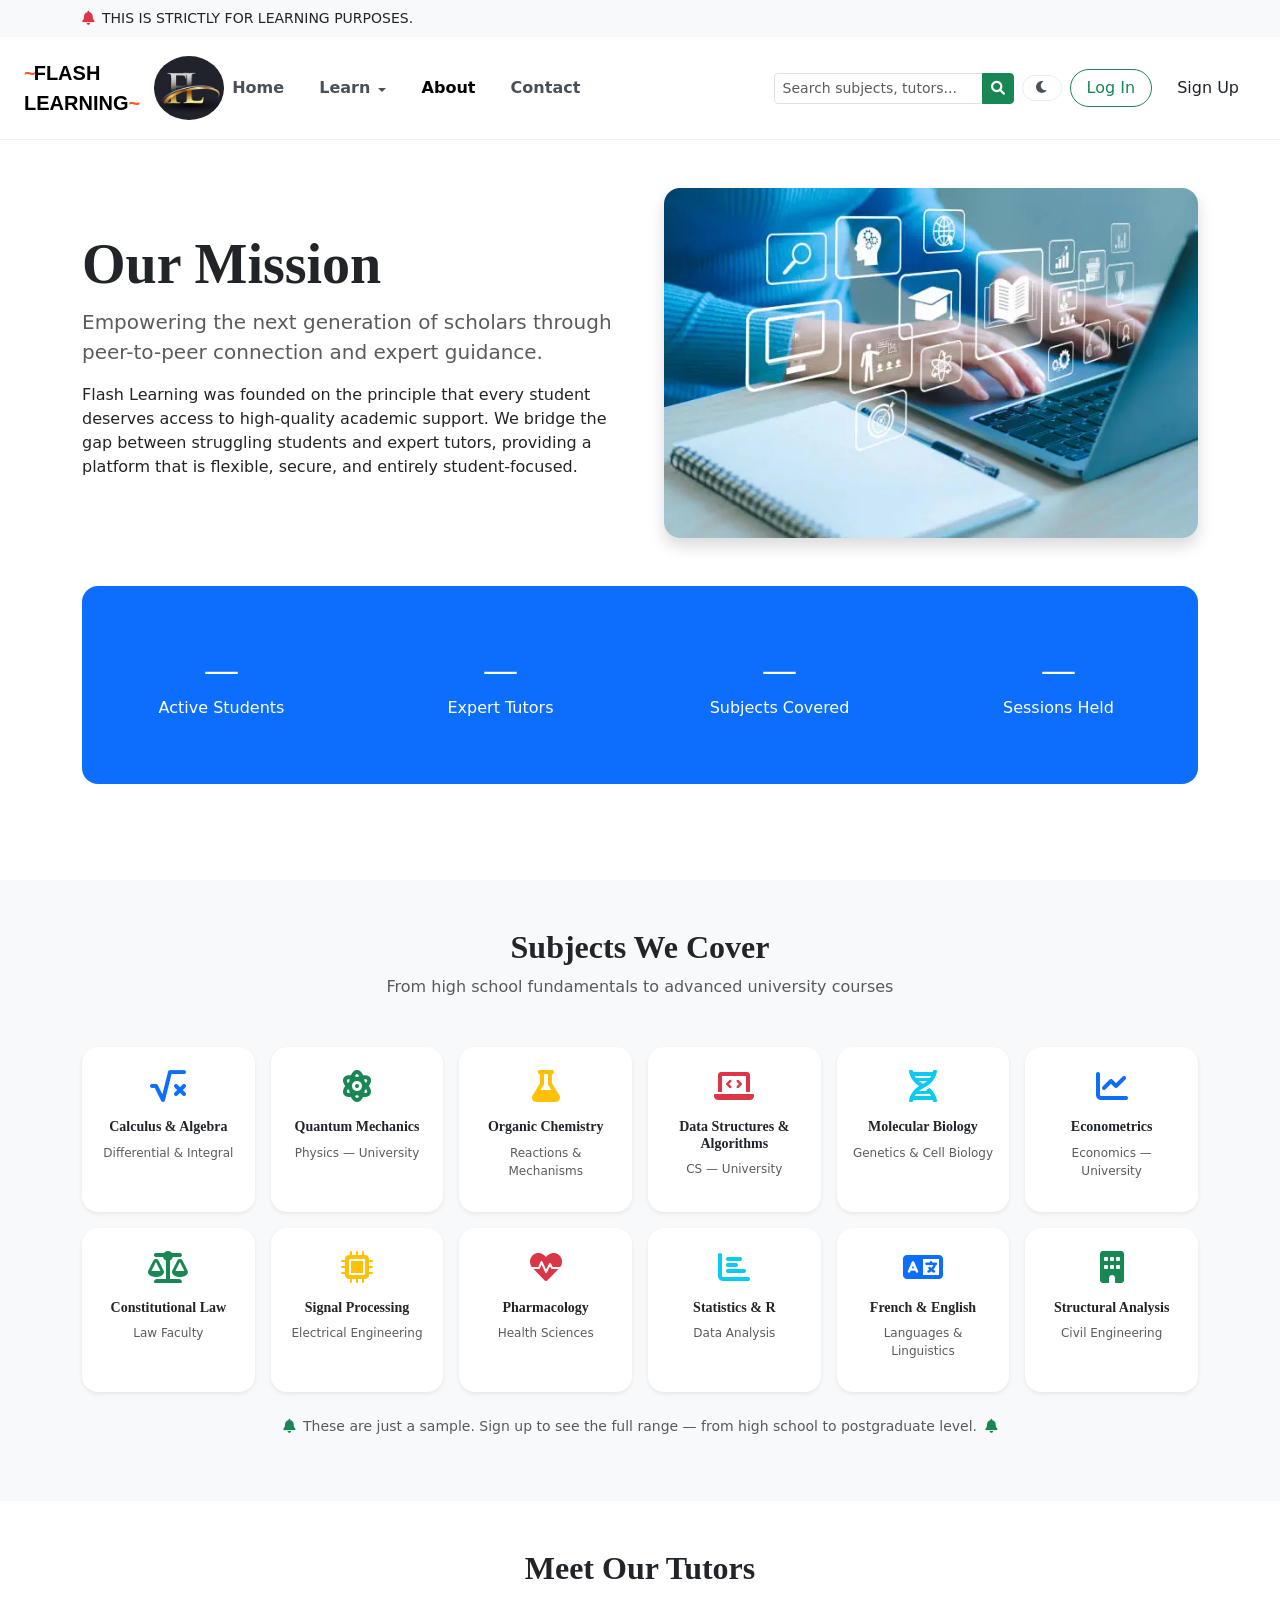
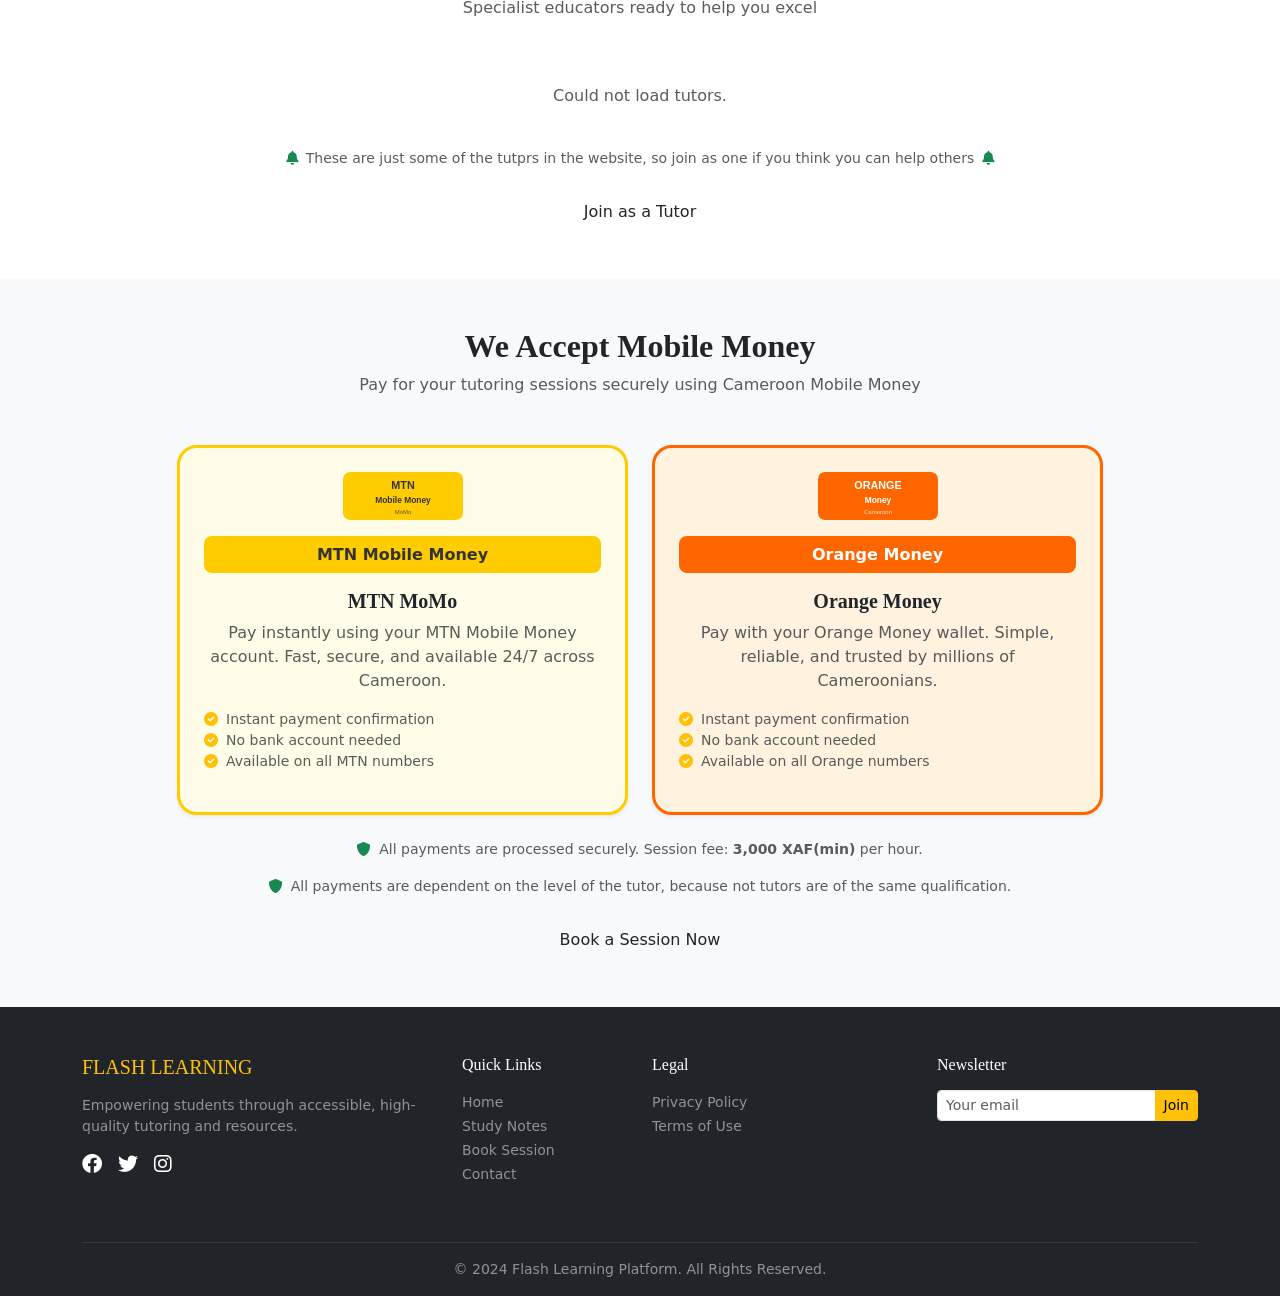
==== about.html @ b60d426e "BSC_Proj" ====
<!DOCTYPE html>
<html lang="en">
<head>
    <meta charset="UTF-8">
    <script src="theme.js"></script>
    <meta name="viewport" content="width=device-width, initial-scale=1.0">
    <link rel="stylesheet" href="proj.css">
    <link rel="stylesheet" href="theme.css">
    <link href="libs/bootstrap/css/bootstrap.min.css" rel="stylesheet">
    <link rel="stylesheet" href="libs/fontawesome/css/all.min.css">
    <title>FL - About Us</title>
    <style>
        .tutor-card{border-radius:1.25rem;overflow:hidden;transition:transform 0.2s,box-shadow 0.2s;}
        .tutor-card:hover{transform:translateY(-6px);box-shadow:0 12px 30px rgba(0,0,0,0.12)!important;}
        .tutor-avatar{width:90px;height:90px;border-radius:50%;object-fit:cover;border:3px solid #4CAF50;}
        .tutor-avatar-icon{width:90px;height:90px;border-radius:50%;display:flex;align-items:center;justify-content:center;font-size:2.2rem;margin:0 auto;}
        .subject-badge{background:#e8f5e9;color:#2d6a4f;border-radius:2rem;padding:0.35rem 0.9rem;font-size:0.8rem;font-weight:600;display:inline-block;margin:0.2rem;}
        .pay-card{border-radius:1.25rem;border:3px solid transparent;transition:all 0.2s;}
        .pay-card.mtn-card{border-color:#ffcc00;background:#fffde7;}
        .pay-card.orange-card{border-color:#ff6600;background:#fff3e0;}
        .pay-logo{width:120px;height:auto;object-fit:contain;}
        .mtn-badge{background:#ffcc00;color:#333;font-weight:700;border-radius:0.5rem;padding:0.4rem 1rem;}
        .orange-badge{background:#ff6600;color:#fff;font-weight:700;border-radius:0.5rem;padding:0.4rem 1rem;}
    </style>
</head>
<body>
    <div class="top-announcement bg-light py-2 d-none d-md-block">
        <div class="container"><p class="mb-0 small"><i class="fas fa-bell text-danger me-2"></i>THIS IS STRICTLY FOR LEARNING PURPOSES.</p></div>
    </div>
    <nav class="navbar navbar-expand-lg bg-white sticky-top py-3">
        <div class="container-fluid px-4">
            <a class="navbar-brand moodle-logo" href="home.html"><span class="moodle-tilde">~</span>FLASH<br>LEARNING<span class="moodle-tilde">~</span></a>
            <img style="width:70px;height:auto;border-radius:50%;" src="image/fl5.jpg" alt="FL Logo">
            <button class="navbar-toggler ms-2" type="button" data-bs-toggle="collapse" data-bs-target="#navbarNav"><span class="navbar-toggler-icon"></span></button>
            <div class="collapse navbar-collapse" id="navbarNav">
                <ul class="navbar-nav me-auto mb-2 mb-lg-0">
                    <li class="nav-item"><a class="nav-link" href="home.html">Home</a></li>
                    <li class="nav-item dropdown"><a class="nav-link dropdown-toggle" href="#" data-bs-toggle="dropdown">Learn</a>
                        <ul class="dropdown-menu">
                            <li><a class="dropdown-item" href="questions.html"><i class="fas fa-book-open me-2 text-primary"></i>Study Notes</a></li>
                            <li><a class="dropdown-item" href="solutions.html"><i class="fas fa-question-circle me-2 text-success"></i>Q&amp;A Bank</a></li>
                        </ul>
                    </li>
                    <li class="nav-item"><a class="nav-link active" href="about.html">About</a></li>
                    <li class="nav-item"><a class="nav-link" href="contact.html">Contact</a></li>
                </ul>
                <!-- Global Search -->
                <form class="d-flex me-2" onsubmit="globalSearch(event)">
                    <div class="input-group" style="width:240px;">
                        <input type="text" class="form-control form-control-sm" id="globalSearchInput" placeholder="Search subjects, tutors...">
                        <button class="btn btn-success btn-sm" type="submit"><i class="fas fa-search"></i></button>
                    </div>
                </form>
                <div class="d-flex align-items-center gap-2" id="navAuthArea">
                    <button class="theme-toggle" onclick="toggleTheme()" title="Toggle dark/light mode"><i class="fas fa-moon icon-moon"></i><i class="fas fa-sun icon-sun"></i></button>
                    <a href="login.html" class="btn btn-outline-success rounded-pill px-3">Log In</a>
                    <a href="signup.html" class="btn moodle-btn-primary rounded-pill px-3">Sign Up</a>
                </div>
            </div>
        </div>
    </nav>

    <!-- Mission Section -->
    <section class="py-5">
        <div class="container">
            <div class="row align-items-center mb-5 g-5">
                <div class="col-lg-6">
                    <h1 class="display-4 fw-bold">Our Mission</h1>
                    <p class="lead text-muted">Empowering the next generation of scholars through peer-to-peer connection and expert guidance.</p>
                    <p>Flash Learning was founded on the principle that every student deserves access to high-quality academic support. We bridge the gap between struggling students and expert tutors, providing a platform that is flexible, secure, and entirely student-focused.</p>
                </div>
                <div class="col-lg-6 text-center">
                    <img src="image/stud.webp" class="img-fluid rounded-4 shadow" alt="Students" style="max-height:350px;object-fit:cover;width:100%;">
                </div>
            </div>

            <!-- Stats -->
            <div class="row text-center py-5 bg-primary text-white rounded-4 mb-5 g-0">
                <div class="col-md-3 col-6 py-3">
                    <h2 class="fw-bold" id="statStudents"><span class="spinner-border spinner-border-sm"></span></h2><p class="mb-0">Active Students</p>
                </div>
                <div class="col-md-3 col-6 py-3">
                    <h2 class="fw-bold" id="statTutors"><span class="spinner-border spinner-border-sm"></span></h2><p class="mb-0">Expert Tutors</p>
                </div>
                <div class="col-md-3 col-6 py-3">
                    <h2 class="fw-bold" id="statSubjects"><span class="spinner-border spinner-border-sm"></span></h2><p class="mb-0">Subjects Covered</p>
                </div>
                <div class="col-md-3 col-6 py-3">
                    <h2 class="fw-bold" id="statSessions"><span class="spinner-border spinner-border-sm"></span></h2><p class="mb-0">Sessions Held</p>
                </div>
            </div>
        </div>
    </section>

    <!-- Subjects Section -->
    <section class="py-5 bg-light">
        <div class="container">
            <h2 class="text-center fw-bold mb-2">Subjects We Cover</h2>
            <p class="text-center text-muted mb-5">From high school fundamentals to advanced university courses</p>
            <div class="row g-3 justify-content-center">
                <div class="col-6 col-md-4 col-lg-2"><div class="card border-0 shadow-sm text-center p-3 rounded-4 h-100"><div class="text-primary fs-2 mb-2"><i class="fas fa-square-root-alt"></i></div><h6 class="fw-bold small">Calculus &amp; Algebra</h6><p class="text-muted" style="font-size:0.75rem;">Differential &amp; Integral</p></div></div>
                <div class="col-6 col-md-4 col-lg-2"><div class="card border-0 shadow-sm text-center p-3 rounded-4 h-100"><div class="text-success fs-2 mb-2"><i class="fas fa-atom"></i></div><h6 class="fw-bold small">Quantum Mechanics</h6><p class="text-muted" style="font-size:0.75rem;">Physics — University</p></div></div>
                <div class="col-6 col-md-4 col-lg-2"><div class="card border-0 shadow-sm text-center p-3 rounded-4 h-100"><div class="text-warning fs-2 mb-2"><i class="fas fa-flask"></i></div><h6 class="fw-bold small">Organic Chemistry</h6><p class="text-muted" style="font-size:0.75rem;">Reactions &amp; Mechanisms</p></div></div>
                <div class="col-6 col-md-4 col-lg-2"><div class="card border-0 shadow-sm text-center p-3 rounded-4 h-100"><div class="text-danger fs-2 mb-2"><i class="fas fa-laptop-code"></i></div><h6 class="fw-bold small">Data Structures &amp; Algorithms</h6><p class="text-muted" style="font-size:0.75rem;">CS — University</p></div></div>
                <div class="col-6 col-md-4 col-lg-2"><div class="card border-0 shadow-sm text-center p-3 rounded-4 h-100"><div class="text-info fs-2 mb-2"><i class="fas fa-dna"></i></div><h6 class="fw-bold small">Molecular Biology</h6><p class="text-muted" style="font-size:0.75rem;">Genetics &amp; Cell Biology</p></div></div>
                <div class="col-6 col-md-4 col-lg-2"><div class="card border-0 shadow-sm text-center p-3 rounded-4 h-100"><div class="text-primary fs-2 mb-2"><i class="fas fa-chart-line"></i></div><h6 class="fw-bold small">Econometrics</h6><p class="text-muted" style="font-size:0.75rem;">Economics — University</p></div></div>
                <div class="col-6 col-md-4 col-lg-2"><div class="card border-0 shadow-sm text-center p-3 rounded-4 h-100"><div class="text-success fs-2 mb-2"><i class="fas fa-balance-scale"></i></div><h6 class="fw-bold small">Constitutional Law</h6><p class="text-muted" style="font-size:0.75rem;">Law Faculty</p></div></div>
                <div class="col-6 col-md-4 col-lg-2"><div class="card border-0 shadow-sm text-center p-3 rounded-4 h-100"><div class="text-warning fs-2 mb-2"><i class="fas fa-microchip"></i></div><h6 class="fw-bold small">Signal Processing</h6><p class="text-muted" style="font-size:0.75rem;">Electrical Engineering</p></div></div>
                <div class="col-6 col-md-4 col-lg-2"><div class="card border-0 shadow-sm text-center p-3 rounded-4 h-100"><div class="text-danger fs-2 mb-2"><i class="fas fa-heartbeat"></i></div><h6 class="fw-bold small">Pharmacology</h6><p class="text-muted" style="font-size:0.75rem;">Health Sciences</p></div></div>
                <div class="col-6 col-md-4 col-lg-2"><div class="card border-0 shadow-sm text-center p-3 rounded-4 h-100"><div class="text-info fs-2 mb-2"><i class="fas fa-chart-bar"></i></div><h6 class="fw-bold small">Statistics &amp; R</h6><p class="text-muted" style="font-size:0.75rem;">Data Analysis</p></div></div>
                <div class="col-6 col-md-4 col-lg-2"><div class="card border-0 shadow-sm text-center p-3 rounded-4 h-100"><div class="text-primary fs-2 mb-2"><i class="fas fa-language"></i></div><h6 class="fw-bold small">French &amp; English</h6><p class="text-muted" style="font-size:0.75rem;">Languages &amp; Linguistics</p></div></div>
                <div class="col-6 col-md-4 col-lg-2"><div class="card border-0 shadow-sm text-center p-3 rounded-4 h-100"><div class="text-success fs-2 mb-2"><i class="fas fa-building"></i></div><h6 class="fw-bold small">Structural Analysis</h6><p class="text-muted" style="font-size:0.75rem;">Civil Engineering</p></div></div>
            </div>
            <p class="text-center text-muted small mt-4"><i class="fas fa-bell text-success me-2"></i>These are just a sample. Sign up to see the full range — from high school to postgraduate level.<i class="fas fa-bell text-success ms-2"></i></p>
        </div>
    </section>

    <!-- Tutors Live Section -->
    <section class="py-5">
        <div class="container">
            <h2 class="text-center fw-bold mb-2">Meet Our Tutors</h2>
            <p class="text-center text-muted mb-5">Specialist educators ready to help you excel</p>
            <div class="row g-4 justify-content-center" id="tutorGrid">
                <div class="col-12 text-center py-4 text-muted"><div class="spinner-border text-success me-2"></div>Loading tutors...</div>
            </div>
                        <p class="text-center text-muted small mt-4"><i class="fas fa-bell text-success me-2"></i>These are just some of the tutprs in the website, so join as one if you think you can help others<i class="fas fa-bell text-success ms-2"></i></p>

            <div class="text-center mt-4">
                <a href="signup.html" class="btn moodle-btn-primary rounded-pill px-4">Join as a Tutor</a>
            </div>
        </div>
    </section>

    <!-- Payment Methods Section -->
    <section class="py-5 bg-light">
        <div class="container">
            <h2 class="text-center fw-bold mb-2">We Accept Mobile Money</h2>
            <p class="text-center text-muted mb-5">Pay for your tutoring sessions securely using Cameroon Mobile Money</p>
            <div class="row g-4 justify-content-center">

                <!-- MTN MoMo -->
                <div class="col-md-5">
                    <div class="pay-card mtn-card card shadow-sm p-4 text-center h-100">
                        <div class="mb-3">
                            <img src="image/mtn-momo.svg" alt="MTN Mobile Money" class="pay-logo"
                                 onerror="this.style.display='none';this.nextElementSibling.style.display='flex'">
                            <div style="display:none;width:120px;height:60px;background:#ffcc00;border-radius:0.75rem;align-items:center;justify-content:center;margin:0 auto;font-weight:700;font-size:1.1rem;color:#333;">MTN MoMo</div>
                        </div>
                        <span class="mtn-badge mb-3 d-inline-block">MTN Mobile Money</span>
                        <h5 class="fw-bold">MTN MoMo</h5>
                        <p class="text-muted">Pay instantly using your MTN Mobile Money account. Fast, secure, and available 24/7 across Cameroon.</p>
                        <ul class="list-unstyled text-start small text-muted">
                            <li><i class="fas fa-check-circle text-warning me-2"></i>Instant payment confirmation</li>
                            <li><i class="fas fa-check-circle text-warning me-2"></i>No bank account needed</li>
                            <li><i class="fas fa-check-circle text-warning me-2"></i>Available on all MTN numbers</li>
                        </ul>
                    </div>
                </div>

                <!-- Orange Money -->
                <div class="col-md-5">
                    <div class="pay-card orange-card card shadow-sm p-4 text-center h-100">
                        <div class="mb-3">
                            <img src="image/orange-money.svg" alt="Orange Money" class="pay-logo"
                                 onerror="this.style.display='none';this.nextElementSibling.style.display='flex'">
                            <div style="display:none;width:120px;height:60px;background:#ff6600;border-radius:0.75rem;align-items:center;justify-content:center;margin:0 auto;font-weight:700;font-size:1.1rem;color:#fff;">Orange Money</div>
                        </div>
                        <span class="orange-badge mb-3 d-inline-block">Orange Money</span>
                        <h5 class="fw-bold">Orange Money</h5>
                        <p class="text-muted">Pay with your Orange Money wallet. Simple, reliable, and trusted by millions of Cameroonians.</p>
                        <ul class="list-unstyled text-start small text-muted">
                            <li><i class="fas fa-check-circle text-warning me-2"></i>Instant payment confirmation</li>
                            <li><i class="fas fa-check-circle text-warning me-2"></i>No bank account needed</li>
                            <li><i class="fas fa-check-circle text-warning me-2"></i>Available on all Orange numbers</li>
                        </ul>
                    </div>
                </div>

            </div>
            <div class="text-center mt-4">
                <p class="text-muted small"><i class="fas fa-shield-alt text-success me-2"></i>All payments are processed securely. Session fee: <strong>3,000 XAF(min)</strong> per hour.</p>
                <p class="text-muted small"><i class="fas fa-shield-alt text-success me-2"></i>All payments are dependent on the level of the tutor, because not tutors are of the same qualification.</p>

                <a href="signup.html" class="btn moodle-btn-primary px-5 rounded-pill mt-2">Book a Session Now</a>
            </div>
        </div>
    </section>

    <!-- Footer -->
    <footer class="bg-dark text-white pt-5 pb-3">
        <div class="container">
            <div class="row">
                <div class="col-md-4 mb-4">
                    <h5 class="text-warning mb-3">FLASH LEARNING</h5>
                    <p class="text-white-50 small">Empowering students through accessible, high-quality tutoring and resources.</p>
                    <div class="mt-3"><a href="#" class="text-white me-3"><i class="fab fa-facebook fa-lg"></i></a><a href="#" class="text-white me-3"><i class="fab fa-twitter fa-lg"></i></a><a href="#" class="text-white"><i class="fab fa-instagram fa-lg"></i></a></div>
                </div>
                <div class="col-md-2 mb-4">
                    <h6 class="text-white mb-3">Quick Links</h6>
                    <ul class="list-unstyled"><li><a href="home.html" class="text-white-50 text-decoration-none small">Home</a></li><li><a href="questions.html" class="text-white-50 text-decoration-none small">Study Notes</a></li><li><a href="services.html" class="text-white-50 text-decoration-none small">Book Session</a></li><li><a href="contact.html" class="text-white-50 text-decoration-none small">Contact</a></li></ul>
                </div>
                <div class="col-md-3 mb-4">
                    <h6 class="text-white mb-3">Legal</h6>
                    <ul class="list-unstyled"><li><a href="privacy.html" class="text-white-50 text-decoration-none small">Privacy Policy</a></li><li><a href="terms.html" class="text-white-50 text-decoration-none small">Terms of Use</a></li></ul>
                </div>
                <div class="col-md-3 mb-4">
                    <h6 class="text-white mb-3">Newsletter</h6>
                    <div class="input-group"><input type="email" class="form-control form-control-sm" placeholder="Your email"><button class="btn btn-warning btn-sm" type="button">Join</button></div>
                </div>
            </div>
            <hr class="border-secondary">
            <div class="text-center small text-white-50">&copy; 2024 Flash Learning Platform. All Rights Reserved.</div>
        </div>
    </footer>

    <script src="libs/bootstrap/js/bootstrap.bundle.min.js"></script>
    <script src="auth.js"></script>
    <script>
        // Keep theme toggle always visible; swap auth buttons if logged in
        const user = getCurrentUser();
        if (user) {
            document.getElementById('navAuthArea').innerHTML = `
                <button class="theme-toggle" onclick="toggleTheme()"><i class="fas fa-moon icon-moon"></i><i class="fas fa-sun icon-sun"></i></button>
                <a href="${user.role==='admin'?'dashboard-admin.html':user.role==='tutor'?'dashboard-tutor.html':'dashboard-student.html'}" class="btn moodle-btn-primary rounded-pill px-3">Dashboard</a>
                <button onclick="logout()" class="btn btn-outline-danger rounded-pill px-3">Logout</button>`;
        }
        function globalSearch(e) {
            e.preventDefault();
            const q = document.getElementById('globalSearchInput').value.trim();
            if (!q) return;
            const u = getCurrentUser();
            if (u && u.role === 'student') { sessionStorage.setItem('fl_search_query', q); window.location.href = 'dashboard-student.html'; }
            else if (u) { window.location.href = 'dashboard-' + u.role + '.html'; }
            else { sessionStorage.setItem('fl_search_query', q); window.location.href = 'signup.html'; }
        }

        // ── Live Stats ────────────────────────────────────────
        fetch('api/stats.php')
            .then(r => r.json())
            .then(d => {
                if (!d.success) return;
                document.getElementById('statStudents').textContent = d.students > 0 ? d.students.toLocaleString() : '—';
                document.getElementById('statTutors').textContent   = d.tutors   > 0 ? d.tutors   : '—';
                document.getElementById('statSubjects').textContent = d.subjects > 0 ? d.subjects + '+' : '—';
                document.getElementById('statSessions').textContent = d.sessions > 0 ? d.sessions : '0';
            })
            .catch(() => {
                ['statStudents','statTutors','statSubjects','statSessions'].forEach(id => {
                    document.getElementById(id).textContent = '—';
                });
            });

        // ── Live Tutor Grid ───────────────────────────────────
        const COLORS = ['primary','success','danger','warning','info'];
        fetch('api/tutors.php')
            .then(r => r.json())
            .then(d => {
                const grid = document.getElementById('tutorGrid');
                if (!d.success || !d.tutors.length) {
                    grid.innerHTML = '<div class="col-12 text-center text-muted py-3">No tutors available yet.</div>';
                    return;
                }
                grid.innerHTML = d.tutors.slice(0, 8).map((t, i) => {
                    const color   = COLORS[i % COLORS.length];
                    const avatar  = t.photo_filename
                        ? `<img src="image/${t.photo_filename}" class="tutor-avatar mb-3" alt="${t.name}">`
                        : `<div class="tutor-avatar-icon bg-${color} bg-opacity-10 text-${color} mb-3"><i class="fas fa-user-tie"></i></div>`;
                    const firstSub = t.subjects ? t.subjects.split(',')[0].trim() : 'General';
                    const qual     = t.qualification || '';
                    return `
                        <div class="col-6 col-md-3">
                            <div class="tutor-card card border-0 shadow-sm text-center p-4 h-100">
                                ${avatar}
                                <h6 class="fw-bold mb-0">${t.name}</h6>
                                <p class="text-muted small mb-2">${qual}</p>
                                <span class="subject-badge">${firstSub}</span>
                                <div class="mt-2 fw-bold small text-success">${(t.hourly_rate||5000).toLocaleString()} XAF/hr</div>
                            </div>
                        </div>`;
                }).join('');
            })
            .catch(() => {
                document.getElementById('tutorGrid').innerHTML = '<div class="col-12 text-center text-muted py-3">Could not load tutors.</div>';
            });
    </script>
</body>
</html>
---- proj.css ----
/* Custom Fonts */
body {
    font-family: 'Open Sans', sans-serif;
    color: #333;
    background-color: #f8f9fa;
}

h1, h2, h3, h4, h5, h6 {
    font-family: 'Playfair Display', serif;
    color: #1a2a4b;
}

/* Navbar */
.navbar {
    border-bottom: 1px solid #f0f0f0;
}
.dropdown:hover .dropdown-menu {
    display: block;
}

.moodle-logo {
    font-family: 'Open Sans', sans-serif;
    font-weight: 700;
    font-size: 1.8rem;
    color: #4CAF50;
    text-decoration: none;
    margin-right: 2rem;
}

.moodle-tilde {
    color: #FF5722;
    margin-right: -0.1em;
}

.navbar-nav .nav-link {
    color: #495057;
    font-weight: 600;
    margin-right: 1.2rem;
    padding-left: 0;
    padding-right: 0;
}

.navbar-nav .nav-link:hover {
    color: #4CAF50;
    border-left: white 3px solid;
    border-right: white 3px solid;
    border-bottom-left-radius: 60px;
    border-top-left-radius: 60px;
    border-top-right-radius: 60px;
    border-bottom-right-radius: 60px;
}

.navbar-nav .dropdown-toggle::after {
    margin-left: 0.5rem;
    vertical-align: 0.05em;
}

.dropdown-menu {
    border-radius: 0.5rem;
    box-shadow: 0 4px 12px rgba(0, 0, 0, 0.1);
    border: none;
    padding: 0.5rem 0;
}

.dropdown-item {
    padding: 0.75rem 1.5rem;
    font-weight: 500;
    color: #495057;
}

.dropdown-item:hover {
    background-color: #f0f8f0;
    color: #4CAF50;
    border-left: white 3px solid;
border-right: white 3px solid;
border-bottom-left-radius: 60px;
border-top-left-radius: 60px;
border-top-right-radius: 60px;
border-bottom-right-radius: 60px;
}

/* Custom Buttons (matching Moodle style) */
.moodle-btn-primary {
    background-color: #4CAF50;
    border-color: #4CAF50;
    color: white;
    font-weight: 600;
    padding: 0.75rem 1.5rem;
    border-radius: 2rem;
    transition: background-color 0.2s ease, border-color 0.2s ease;
}

.moodle-btn-primary:hover {
    background-color: #43a047;
    border-color: #43a047;
    color: white;
}

.moodle-btn-secondary {
    background-color: transparent;
    border-color: #adb5bd;
    color: #495057;
    font-weight: 600;
    padding: 0.75rem 1.5rem;
    border-radius: 2rem;
    transition: all 0.2s ease;
}

.moodle-btn-secondary:hover {
    background-color: #f0f0f0;
    border-color: #adb5bd;
    color: #495057;
}

.moodle-btn-arrow {
    padding-right: 2rem;
}

/* Hero Section */
.hero-section {
    background-color: #fbfbfc68;
    min-height: 70vh;
    padding-top: 5rem;
    padding-bottom: 5rem;
    background-image: url('image/whitesmoke.webp');
    background-size: cover;
    background-position: center;
}

.hero-title {
    font-size: 4.5rem;
    line-height: 1.1;
    color: #1a2a4b;
}

.hero-description {
    font-size: 1.25rem;
    color: #6c757d;
}

/* Image Card */
.image-card {
    background-color: white;
    overflow: hidden;
    box-shadow: 0 10px 30px rgba(0, 0, 0, 0.08);
    border: 1px solid #e9ecef;
}

.image-card img {
    min-height: 400px;
    object-fit: cover;
}

/* Flash (hero) image - responsive rules moved from inline styles */
.flash img {
    width: 100%;
    max-width: 400px;
    height: auto;
    border-radius: 80px;
    display: block;
    margin: 0 auto;
}

/* Side images placed inside .image-card (two-image layout) */
.image-card .side-images {
    display: flex;
    gap: 1rem;
    flex-wrap: wrap;
}
.image-card .side-images .col-md-6 {
    padding: 0; /* rely on row gutters for spacing */
}
.image-card .side-images img {
    width: 100%;
    height: auto;
    min-height: auto; /* override the general min-height for these side images */
    object-fit: cover;
}

.image-caption {
    font-size: 0.9rem;
    color: #ced4da;
    border-top-left-radius: 0;
    border-top-right-radius: 0;
    width: 100%;
    left: 0;
    transform: translateY(1px);
}

.content-heading {
    font-size: 9rem;
    line-height: 1.2;
    
}

.para{
    font-size: 20px;
}
.floating-chat-btn {
    position: fixed;
    bottom: 2rem;
    right: 2rem;
    z-index: 1050;
}

.moodle-chat-btn {
    background-color: #ff5722;
    border-color: #ff5722;
    width: 60px;
    height: 60px;
    display: flex;
    justify-content: center;
    align-items: center;
    box-shadow: 0 4px 10px rgba(0, 0, 0, 0.2);
    transition: background-color 0.2s ease, box-shadow 0.2s ease;
}

.moodle-chat-btn:hover {
    background-color: #e64a19;
    border-color: #e64a19;
    box-shadow: 0 6px 15px rgba(0, 0, 0, 0.3);
}

/* Features Section */
.features-section {
    background-color: #f8f9fa; /* Light grey background */
    padding-top: 4rem;
    padding-bottom: 4rem;
    background-image: url('image/back5.webp');
    background-size: cover;
    background-position: center;
}

.feature-card {
    border: none;
    border-radius: 1rem;
    box-shadow: 0 4px 12px rgba(0, 0, 0, 0.08); /* Softer shadow */
    transition: transform 0.2s ease-in-out;
    background-color: #fff; /* White cards */
}

.feature-card:hover {
    transform: translateY(-5px); /* Slightly lift on hover */
}

.feature-icon-container {
    padding: 1.5rem 0;
}

.feature-icon {
    width: 60px;
    height: 60px;
    background-color: #f0ad4e; /* Moodle Orange */
    color: white;
    font-size: 1.5rem;
    display: flex;
    justify-content: center;
    align-items: center;
}

.feature-title {
    font-size: 1.3rem;
    font-weight: 600;
    color: #343a40; /* Dark grey title */
    margin-bottom: 0.75rem;
    text-align: left;
}

.feature-description {
    font-size: 1rem;
    color: #6c757d; /* Grey description */
    text-align: left;
}

.reviews{
    background-image: url('image/fl2.avif');
    background-size: cover;
    background-position: center;
    min-height: 500px;
    padding: 60px 0;}

.main-review img {
    width: 100px;
    height: auto;
    border-radius: 15px;
    border: #bbb 2px solid;
    font-family: 'Times New Roman', Times, serif;
    box-shadow: 0 2px 4px rgba(0,0,0,0.1) 2px 2px 4px;
}
.review {
    margin-top: 0;
    font-size: 1.6rem;
    color: #03f21b;
    line-height: 1.6;
    font-family: 'Times New Roman', Times, serif;
}
.bot-comment {
    /* margin-top: 40px; */
    font-size: 1rem;
    color: #555;
    background-color: #e6e6e6;
    width: 300px;
    padding: 10px;
    border-radius: 20px;
    box-shadow: 0 2px 4px rgba(0,0,0,0.1);
    position: absolute;
    bottom: 200px;
    right: 50px;
    z-index: 1;
    /* transition: transform 0.3s ease; */
    font-family: 'Times New Roman', Times, serif;
}
.bot-comment h2 {
    font-size: 1.2rem;
    margin-bottom: 5px;
    color: #007bff;
}
.bot-comment p {
    font-size: 0.9rem;
    color: #777;
}

.tag-list{
    width: 30rem;
    font-family: "Montserrat";
    position: relative;
    overflow: hidden;
    margin-bottom: 30px;
}
.inner{
    width: fit-content;
    display: flex;
    gap:1rem;
    animation: loop 5s linear infinite;
    -webkit-animation: loop 5s linear infinite;
}
.tag{

    align-items: center;
    gap: 3px;
    /* padding: 0.7rem 1rem; */
    color: #e2e8f0;
    font-size: 0.9rem;
    /* background-color: #334155; */
    border-radius: 0.4rem;
    box-shadow:
                0 0.1rem 0.2rem rgba(0, 0, 0, 0.1),
                0 0.1rem 0.5rem rgba(0, 0, 0, 0.06),
                0 0.2rem 1.5rem rgba(0, 0, 0, 0.06);
}
.inner img{
    width: 300px;
    height: 300px;
    border-radius: 10px;
    -webkit-border-radius: 10px;
    -moz-border-radius: 10px;
    -ms-border-radius: 10px;
    -o-border-radius: 10px;
}
.fade{
    position: absolute;
    background: linear-gradient(90deg,#1e293b, transparent 30%,
                transparent 70%,#1e293b );
    inset: 0;
    pointer-events: none;
}

@keyframes loop {
    0% {
        transform: translateX(0);
    }
    100% {
        transform: translateX(-6%);
        -webkit-transform: translateX(-6%);
        -moz-transform: translateX(-6%);
        -ms-transform: translateX(-6%);
        -o-transform: translateX(-6%);
}
}
/* Custom Variables */
:root {
    --primary-color: #0d6efd;
    --secondary-color: #6c757d;
    --dark-bg: #1e293b;
}

body {
    font-family: 'Inter', sans-serif;
    color: #334155;
}

/* Hero Section */
.hero-title {
    line-height: 1.1;
    letter-spacing: -1px;
}

.moodle-btn-primary {
    padding: 12px 30px;
    border-radius: 50px;
    font-weight: 600;
    transition: all 0.3s ease;
}

.moodle-btn-primary:hover {
    transform: translateY(-2px);
    box-shadow: 0 5px 15px rgba(13, 110, 253, 0.3);
}

/* Image Section */
.image-card {
    overflow: hidden;
    display: flex;
    gap: 10px;
    justify-content: center;
    background: #fff;
    padding: 15px;
}

.image-card img {
    transition: transform 0.5s ease;
    object-fit: cover;
    height: 400px;
}

.image-card:hover img {
    transform: scale(1.02);
}

.image-caption {
    width: 100%;
    backdrop-filter: blur(5px);
}

/* Feature Cards */
.feature-card {
    border: none;
    border-radius: 20px;
    padding: 30px;
    transition: all 0.3s ease;
    box-shadow: 0 10px 30px rgba(0,0,0,0.05);
}

.feature-card:hover {
    transform: translateY(-10px);
    box-shadow: 0 15px 40px rgba(0,0,0,0.1);
}

.feature-icon-container {
    margin-bottom: 20px;
}

.feature-icon {
    width: 60px;
    height: 60px;
    background: rgba(13, 110, 253, 0.1);
    color: var(--primary-color);
    display: flex;
    align-items: center;
    justify-content: center;
    font-size: 24px;
}

.feature-title {
    font-weight: 700;
    margin-bottom: 15px;
}

.feature-description {
    color: #64748b;
    font-size: 0.95rem;
    line-height: 1.6;
}

.para {
    border-left: 4px solid var(--primary-color);
    padding-left: 20px;
}
























































/* Responsive adjustments */
@media (max-width: 991.98px) {
    .navbar-collapse {
        background-color: white;
        padding: 1rem;
        border-radius: 0.5rem;
        margin-top: 1rem;
        box-shadow: 0 4px 12px rgba(0, 0, 0, 0.1);
    }
    .navbar-nav .nav-link {
        margin-right: 0;
        padding: 0.75rem 0;
    }
    .hero-title {
        font-size: 3rem;
    }
    .hero-description {
        font-size: 1.1rem;
    }
    .moodle-btn-primary {
        width: 100%;
        text-align: center;
    }
    .image-card img {
        min-height: 250px;
    }
    .content-heading {
        font-size: 2.2rem;
    }
}

@media (max-width: 767.98px) {
    .hero-title {
        font-size: 2.5rem;
        text-align: center;
    }
    .hero-description {
        text-align: center;
    }
    .moodle-btn-arrow {
        display: block;
        width: 100%;
        text-align: center;
    }
    .content-heading {
        font-size: 1.8rem;
        text-align: center;
    }
    .text-uppercase.fw-bold.text-muted.small {
        text-align: center;
    }
}
---- theme.css ----
/* ===== FLASH LEARNING — THEME SYSTEM ===== */

/* ===== LIGHT MODE (default) ===== */
:root {
    --bg: #f8f9fa;
    --bg-card: #ffffff;
    --bg-nav: #ffffff;
    --bg-footer: #212529;
    --bg-input: #ffffff;
    --bg-dropdown: #ffffff;
    --text: #333333;
    --text-muted: #6c757d;
    --text-nav: #495057;
    --border: #e9ecef;
}

/* ===== DARK MODE VARIABLES ===== */
[data-theme="dark"] {
    --bg: #000000;
    --bg-card: #111111;
    --bg-nav: #000000;
    --bg-footer: #000000;
    --bg-input: #1a1a1a;
    --bg-dropdown: #111111;
    --text: #ffffff;
    --text-muted: #aaaaaa;
    --text-nav: #ffffff;
    --border: #333333;

    /* Override Bootstrap CSS variables */
    --bs-body-bg: #000000;
    --bs-body-color: #ffffff;
    --bs-card-bg: #111111;
    --bs-card-border-color: #333333;
    --bs-border-color: #333333;
    --bs-secondary-bg: #111111;
    --bs-tertiary-bg: #1a1a1a;
    --bs-emphasis-color: #ffffff;
    --bs-secondary-color: #aaaaaa;
    --bs-link-color: #4CAF50;
    --bs-table-bg: #111111;
    --bs-table-color: #ffffff;
    --bs-table-border-color: #333333;
    --bs-table-striped-bg: #1a1a1a;
    --bs-table-hover-bg: #222222;
    --bs-dropdown-bg: #111111;
    --bs-dropdown-border-color: #333333;
    --bs-dropdown-link-color: #ffffff;
    --bs-dropdown-link-hover-bg: #222222;
    --bs-input-bg: #1a1a1a;
    --bs-input-border-color: #333333;
    --bs-input-color: #ffffff;
    --bs-form-control-bg: #1a1a1a;
    --bs-list-group-bg: #111111;
    --bs-list-group-border-color: #333333;
    --bs-list-group-color: #ffffff;
    --bs-nav-link-color: #ffffff;
    --bs-navbar-color: #ffffff;
    --bs-navbar-bg: #000000;
}

/* ===== SMOOTH TRANSITIONS ===== */
*, *::before, *::after {
    transition: background-color 0.25s ease, color 0.25s ease, border-color 0.25s ease !important;
}

/* ===== BODY & HTML ===== */
[data-theme="dark"] body,
[data-theme="dark"] html {
    background-color: #000000 !important;
    color: #ffffff !important;
}

/* ===== NAVBAR ===== */
[data-theme="dark"] .navbar,
[data-theme="dark"] nav.navbar,
[data-theme="dark"] .navbar.bg-white,
[data-theme="dark"] .navbar.bg-light {
    background-color: #000000 !important;
    border-bottom: 1px solid #333333 !important;
}
[data-theme="dark"] .navbar-nav .nav-link,
[data-theme="dark"] .navbar-brand,
[data-theme="dark"] .moodle-logo {
    color: #ffffff !important;
}
[data-theme="dark"] .navbar-nav .nav-link:hover {
    color: #4CAF50 !important;
}
[data-theme="dark"] .navbar-toggler {
    border-color: #555555 !important;
}
[data-theme="dark"] .navbar-toggler-icon {
    filter: invert(1);
}
[data-theme="dark"] .navbar-collapse {
    background-color: #000000 !important;
}

/* ===== ANNOUNCEMENT BAR ===== */
[data-theme="dark"] .top-announcement,
[data-theme="dark"] .top-announcement.bg-light {
    background-color: #000000 !important;
    border-bottom: 1px solid #333333 !important;
}
[data-theme="dark"] .top-announcement * {
    color: #aaaaaa !important;
}

/* ===== DROPDOWNS ===== */
[data-theme="dark"] .dropdown-menu {
    background-color: #111111 !important;
    border-color: #333333 !important;
}
[data-theme="dark"] .dropdown-item {
    color: #ffffff !important;
    background-color: transparent !important;
}
[data-theme="dark"] .dropdown-item:hover,
[data-theme="dark"] .dropdown-item:focus {
    background-color: #222222 !important;
    color: #4CAF50 !important;
}

/* ===== ALL SECTION/PAGE BACKGROUNDS ===== */
[data-theme="dark"] section,
[data-theme="dark"] header,
[data-theme="dark"] main,
[data-theme="dark"] .hero-section,
[data-theme="dark"] .features-section,
[data-theme="dark"] .content-section,
[data-theme="dark"] .bg-light,
[data-theme="dark"] .bg-white,
[data-theme="dark"] .bg-body,
[data-theme="dark"] .container-fluid,
[data-theme="dark"] .container {
    background-color: #000000 !important;
}

/* ===== CARDS ===== */
[data-theme="dark"] .card,
[data-theme="dark"] .feature-card,
[data-theme="dark"] .stat-card,
[data-theme="dark"] .auth-card,
[data-theme="dark"] .splash-card {
    background-color: #111111 !important;
    border-color: #333333 !important;
    color: #ffffff !important;
}
[data-theme="dark"] .card-body,
[data-theme="dark"] .card-title,
[data-theme="dark"] .card-text,
[data-theme="dark"] .card-header,
[data-theme="dark"] .card-footer {
    background-color: #111111 !important;
    color: #ffffff !important;
    border-color: #333333 !important;
}
/* bg-light cards inside dark mode */
[data-theme="dark"] .card.bg-light,
[data-theme="dark"] .card.bg-white {
    background-color: #1a1a1a !important;
}

/* ===== ALL TEXT ===== */
[data-theme="dark"] h1, [data-theme="dark"] h2,
[data-theme="dark"] h3, [data-theme="dark"] h4,
[data-theme="dark"] h5, [data-theme="dark"] h6,
[data-theme="dark"] p, [data-theme="dark"] span,
[data-theme="dark"] li, [data-theme="dark"] label,
[data-theme="dark"] td, [data-theme="dark"] th,
[data-theme="dark"] small, [data-theme="dark"] strong,
[data-theme="dark"] div {
    color: #ffffff !important;
}
[data-theme="dark"] a:not(.btn):not(.nav-link):not(.dropdown-item) {
    color: #4CAF50 !important;
}
[data-theme="dark"] .text-muted,
[data-theme="dark"] .text-white-50 {
    color: #aaaaaa !important;
}
[data-theme="dark"] .text-dark {
    color: #ffffff !important;
}
[data-theme="dark"] .text-secondary {
    color: #aaaaaa !important;
}

/* ===== FORMS ===== */
[data-theme="dark"] .form-control,
[data-theme="dark"] .form-select,
[data-theme="dark"] input:not([type="checkbox"]):not([type="radio"]):not([type="range"]),
[data-theme="dark"] textarea,
[data-theme="dark"] select {
    background-color: #1a1a1a !important;
    border-color: #333333 !important;
    color: #ffffff !important;
}
[data-theme="dark"] .form-control::placeholder,
[data-theme="dark"] textarea::placeholder,
[data-theme="dark"] input::placeholder {
    color: #888888 !important;
}
[data-theme="dark"] .form-control:focus,
[data-theme="dark"] .form-select:focus {
    background-color: #1a1a1a !important;
    border-color: #4CAF50 !important;
    box-shadow: 0 0 0 0.2rem rgba(76,175,80,0.3) !important;
    color: #ffffff !important;
}
[data-theme="dark"] .form-label,
[data-theme="dark"] .form-check-label {
    color: #ffffff !important;
}
[data-theme="dark"] .input-group-text {
    background-color: #1a1a1a !important;
    border-color: #333333 !important;
    color: #ffffff !important;
}

/* ===== TABLES ===== */
[data-theme="dark"] .table {
    --bs-table-bg: #111111;
    --bs-table-color: #ffffff;
    --bs-table-border-color: #333333;
    --bs-table-striped-bg: #1a1a1a;
    --bs-table-hover-bg: #222222;
    color: #ffffff !important;
    border-color: #333333 !important;
}
[data-theme="dark"] .table td,
[data-theme="dark"] .table th {
    border-color: #333333 !important;
    color: #ffffff !important;
    background-color: #111111 !important;
}
[data-theme="dark"] .table-light,
[data-theme="dark"] thead.table-light,
[data-theme="dark"] .table-light th,
[data-theme="dark"] .table-light td {
    --bs-table-bg: #1a1a1a;
    --bs-table-color: #ffffff;
    background-color: #1a1a1a !important;
    color: #ffffff !important;
    border-color: #333333 !important;
}
[data-theme="dark"] .table-dark thead tr th {
    background-color: #1a1a1a !important;
    color: #ffffff !important;
}
[data-theme="dark"] .table-hover tbody tr:hover td {
    background-color: #222222 !important;
    color: #ffffff !important;
}

/* ===== LIST GROUPS ===== */
[data-theme="dark"] .list-group-item {
    background-color: #111111 !important;
    border-color: #333333 !important;
    color: #ffffff !important;
}
[data-theme="dark"] .list-group-item:hover {
    background-color: #222222 !important;
}

/* ===== BADGES ===== */
[data-theme="dark"] .badge.bg-secondary {
    background-color: #444444 !important;
}

/* ===== PROGRESS BARS ===== */
[data-theme="dark"] .progress {
    background-color: #333333 !important;
}

/* ===== ALERTS ===== */
[data-theme="dark"] .alert-danger {
    background-color: #2a0000 !important;
    border-color: #660000 !important;
    color: #ff9999 !important;
}

/* ===== FOOTER ===== */
[data-theme="dark"] footer,
[data-theme="dark"] footer.bg-dark {
    background-color: #000000 !important;
    border-top: 1px solid #333333 !important;
}
[data-theme="dark"] footer h5,
[data-theme="dark"] footer h6,
[data-theme="dark"] footer p,
[data-theme="dark"] footer a,
[data-theme="dark"] footer span,
[data-theme="dark"] footer li {
    color: #aaaaaa !important;
}
[data-theme="dark"] footer .text-warning {
    color: #ffc107 !important;
}
[data-theme="dark"] footer hr {
    border-color: #333333 !important;
}

/* ===== DASHBOARD SIDEBAR ===== */
[data-theme="dark"] .sidebar {
    background-color: #0a0a0a !important;
    border-right: 1px solid #333333 !important;
}
[data-theme="dark"] .sidebar .nav-link {
    color: rgba(255,255,255,0.75) !important;
}
[data-theme="dark"] .sidebar .nav-link:hover,
[data-theme="dark"] .sidebar .nav-link.active {
    color: #4CAF50 !important;
    background-color: rgba(76,175,80,0.15) !important;
}
[data-theme="dark"] .sidebar .brand {
    border-bottom-color: #333333 !important;
}
[data-theme="dark"] .sidebar hr {
    border-color: #333333 !important;
}

/* ===== DASHBOARD MAIN CONTENT & TOPBAR ===== */
[data-theme="dark"] .main-content {
    background-color: #000000 !important;
}
[data-theme="dark"] .topbar,
[data-theme="dark"] .topbar.bg-white {
    background-color: #111111 !important;
    border-bottom-color: #333333 !important;
}

/* ===== REVIEWS SECTION ===== */
[data-theme="dark"] .reviews {
    background-color: #000000 !important;
}
[data-theme="dark"] .reviews h2,
[data-theme="dark"] .reviews p {
    color: #ffffff !important;
}
/* Review cards inside reviews section keep white bg in dark mode for contrast */
[data-theme="dark"] .reviews .bg-white {
    background-color: #1a1a1a !important;
}
[data-theme="dark"] .reviews .text-dark {
    color: #ffffff !important;
}

/* ===== SPLASH / INDEX PAGE ===== */
[data-theme="dark"] .splash-wrapper {
    background: #000000 !important;
}

/* ===== ROLE CARDS (signup) ===== */
[data-theme="dark"] .role-card {
    border-color: #333333 !important;
    background-color: #1a1a1a !important;
    color: #ffffff !important;
}
[data-theme="dark"] .role-card:hover,
[data-theme="dark"] .role-card.selected {
    border-color: #4CAF50 !important;
    background-color: #0a1a0a !important;
}

/* ===== BORDERS & DIVIDERS ===== */
[data-theme="dark"] hr {
    border-color: #333333 !important;
}
[data-theme="dark"] .border,
[data-theme="dark"] .border-bottom,
[data-theme="dark"] .border-top,
[data-theme="dark"] .border-start {
    border-color: #333333 !important;
}

/* ===== OUTLINE BUTTONS ===== */
[data-theme="dark"] .btn-outline-secondary {
    border-color: #555555 !important;
    color: #ffffff !important;
}
[data-theme="dark"] .btn-outline-secondary:hover {
    background-color: #333333 !important;
    color: #ffffff !important;
}
[data-theme="dark"] .btn-outline-dark {
    border-color: #aaaaaa !important;
    color: #ffffff !important;
}
[data-theme="dark"] .btn-outline-dark:hover {
    background-color: #333333 !important;
    color: #ffffff !important;
}
[data-theme="dark"] .btn-outline-light {
    border-color: #555555 !important;
    color: #ffffff !important;
}

/* ===== THEME TOGGLE BUTTON ===== */
.theme-toggle {
    background: none;
    border: 1.5px solid var(--border, #e9ecef);
    border-radius: 50px;
    padding: 5px 12px;
    cursor: pointer;
    color: var(--text-nav, #495057);
    font-size: 0.85rem;
    display: inline-flex;
    align-items: center;
    gap: 6px;
    white-space: nowrap;
    flex-shrink: 0;
    transition: border-color 0.2s, color 0.2s !important;
}
.theme-toggle:hover {
    border-color: #4CAF50 !important;
    color: #4CAF50 !important;
}
[data-theme="dark"] .theme-toggle {
    border-color: #555555 !important;
    color: #ffffff !important;
    background: none !important;
}
[data-theme="dark"] .theme-toggle:hover {
    border-color: #4CAF50 !important;
    color: #4CAF50 !important;
}
/* Sun/moon icon visibility */
.theme-toggle .icon-sun  { display: none; }
.theme-toggle .icon-moon { display: inline; }
[data-theme="dark"] .theme-toggle .icon-sun  { display: inline; }
[data-theme="dark"] .theme-toggle .icon-moon { display: none; }

/* ===== GRADIENT WRAPPERS (splash, login, signup) ===== */
[data-theme="dark"] .auth-wrapper,
[data-theme="dark"] .splash-wrapper {
    background: #000000 !important;
}
[data-theme="dark"] .splash-card {
    background: #111111 !important;
    border-color: #333333 !important;
}
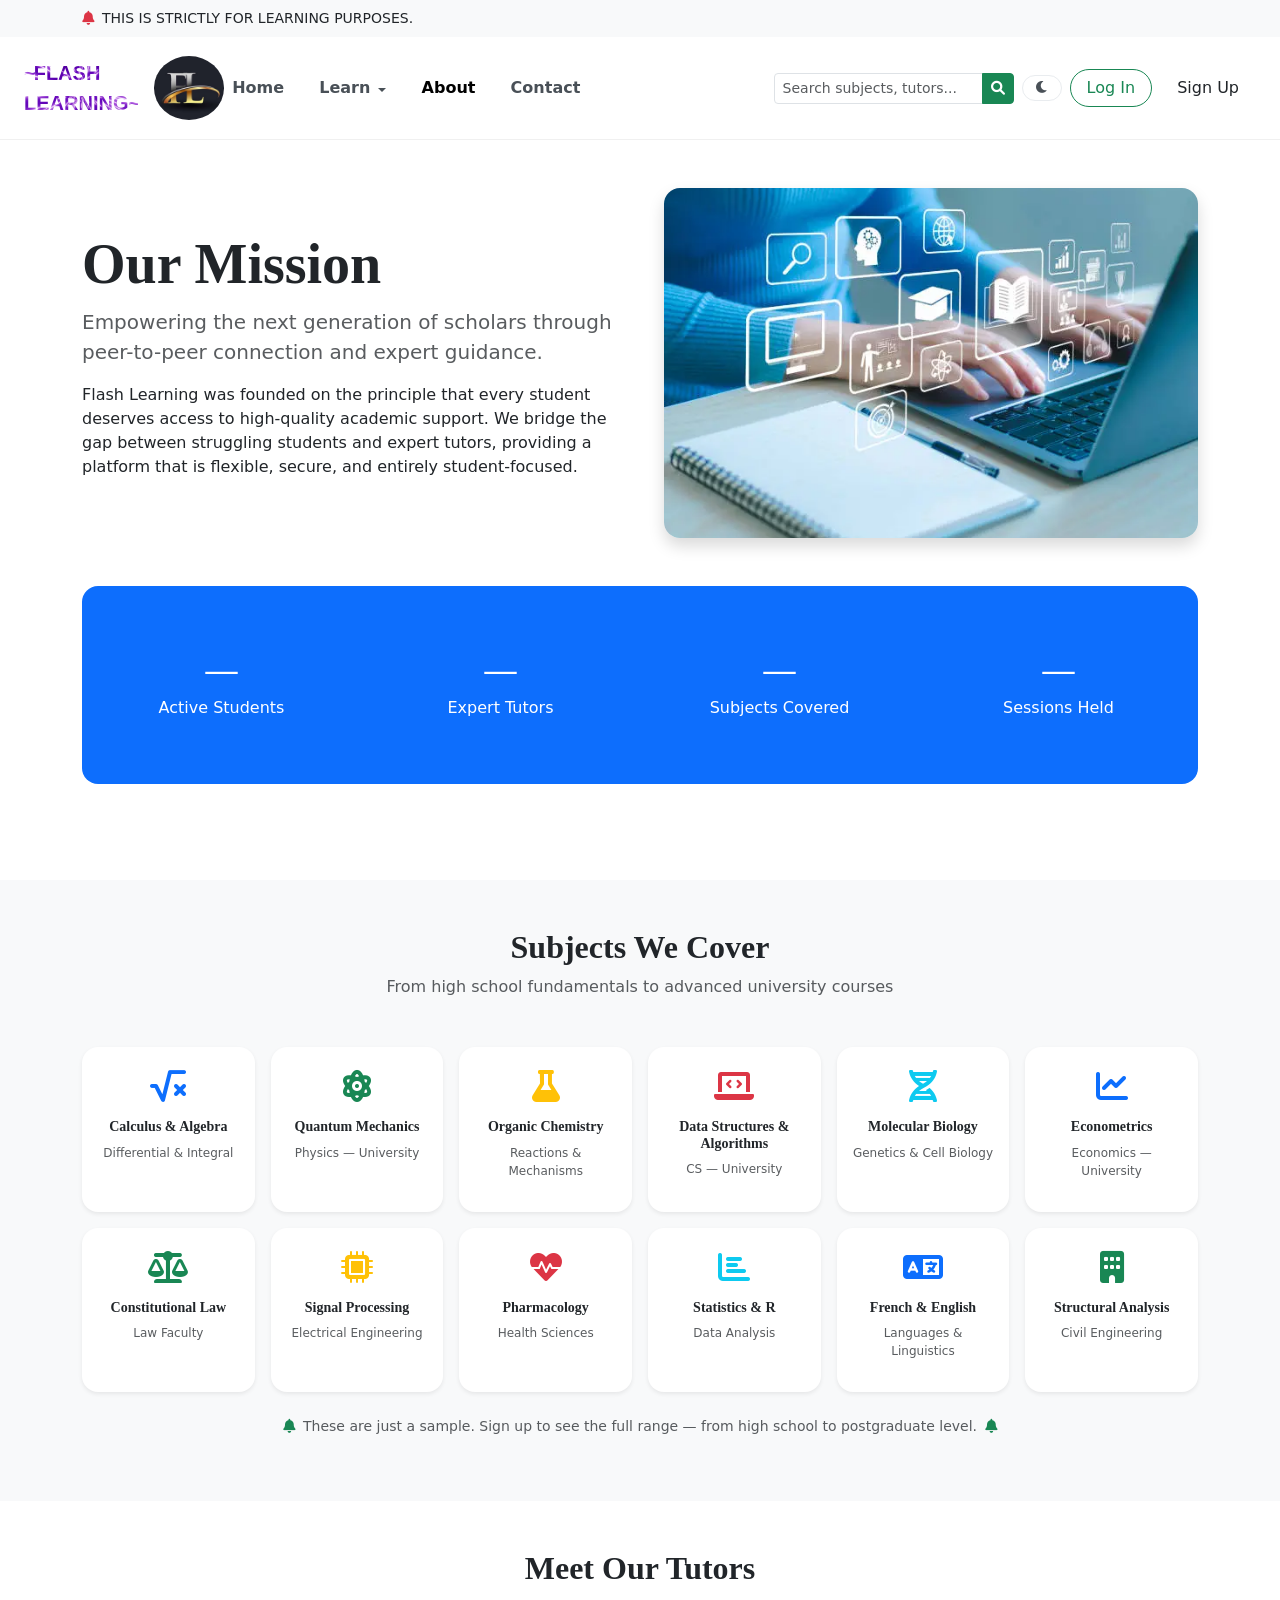
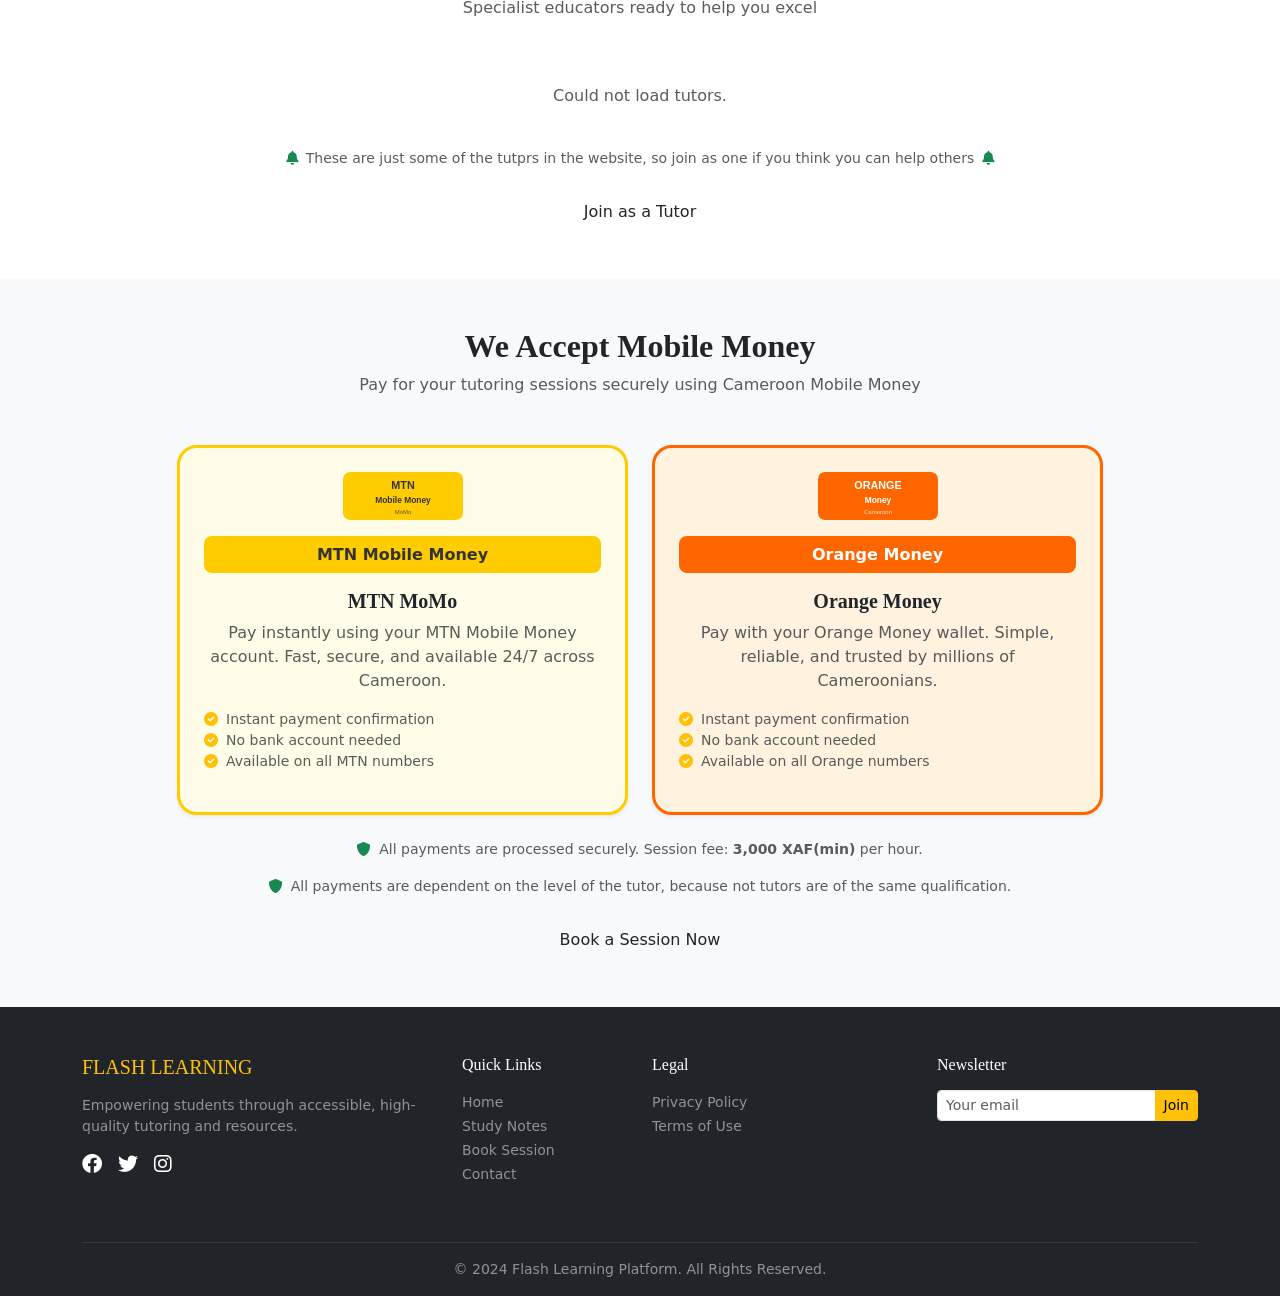
==== commit 76be4d25: "logo" ====
--- a/about.html
+++ b/about.html
@@ -1,7 +1,8 @@
-<!DOCTYPE html>
+﻿<!DOCTYPE html>
 <html lang="en">
 <head>
     <meta charset="UTF-8">
+    <link rel="icon" type="image/avif" href="image/fl5.jpg">
     <script src="theme.js"></script>
     <meta name="viewport" content="width=device-width, initial-scale=1.0">
     <link rel="stylesheet" href="proj.css">
--- a/proj.css
+++ b/proj.css
@@ -1,4 +1,4 @@
-/* Custom Fonts */
+﻿/* Custom Fonts */
 body {
     font-family: 'Open Sans', sans-serif;
     color: #333;
@@ -477,61 +477,6 @@
     padding-left: 20px;
 }
 
-
-
-
-
-
-
-
-
-
-
-
-
-
-
-
-
-
-
-
-
-
-
-
-
-
-
-
-
-
-
-
-
-
-
-
-
-
-
-
-
-
-
-
-
-
-
-
-
-
-
-
-
-
-
-
 /* Responsive adjustments */
 @media (max-width: 991.98px) {
     .navbar-collapse {
@@ -584,3 +529,18 @@
         text-align: center;
     }
 }
+
+/* ── Animated Logo ─────────────────────────────────────── */
+.moodle-logo {
+    background: url('image/photo-1742869028491-7cc55dd8e213.avif') center/cover;
+    background-clip: text;
+    -webkit-background-clip: text;
+    color: transparent !important;
+    -webkit-text-fill-color: transparent !important;
+    animation: animateLogo 10s linear infinite;
+    font-weight: 700;
+    text-decoration: none;
+}
+@keyframes animateLogo {
+    to { background-position: -200px; }
+}
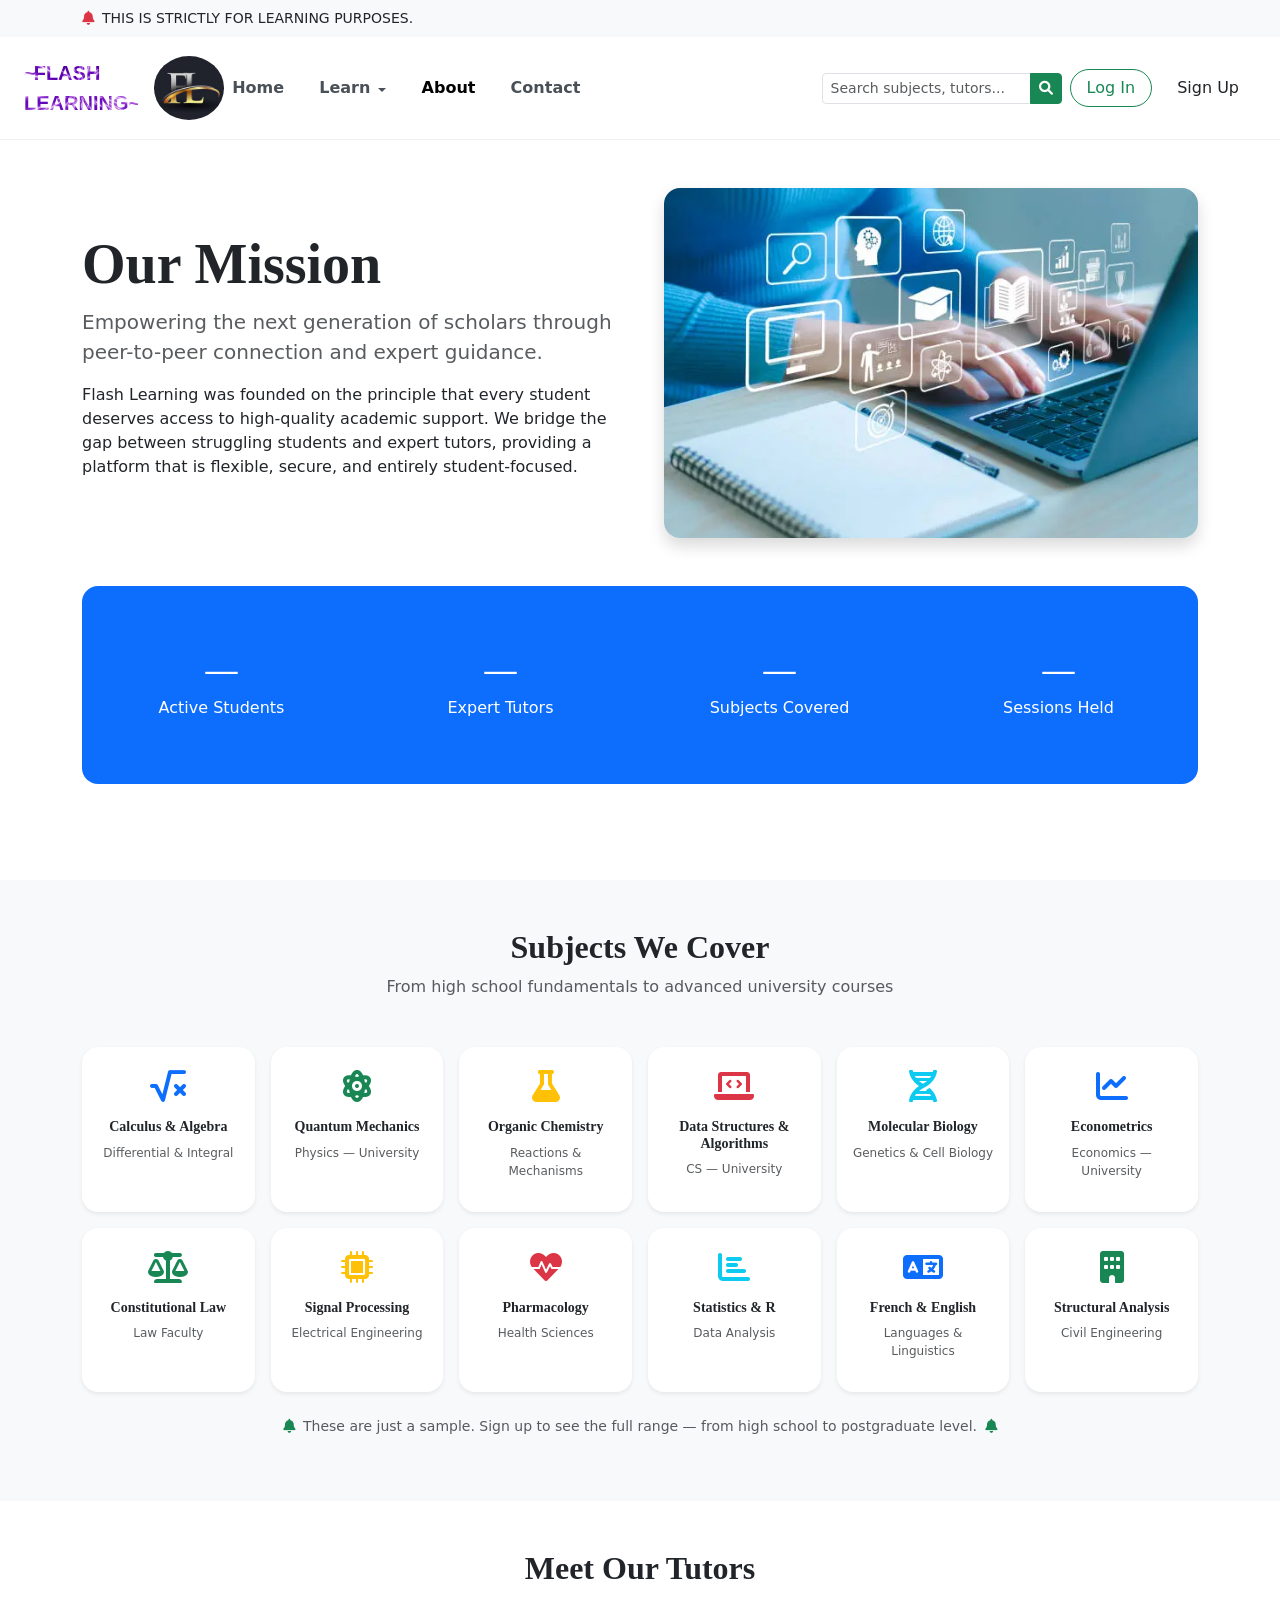
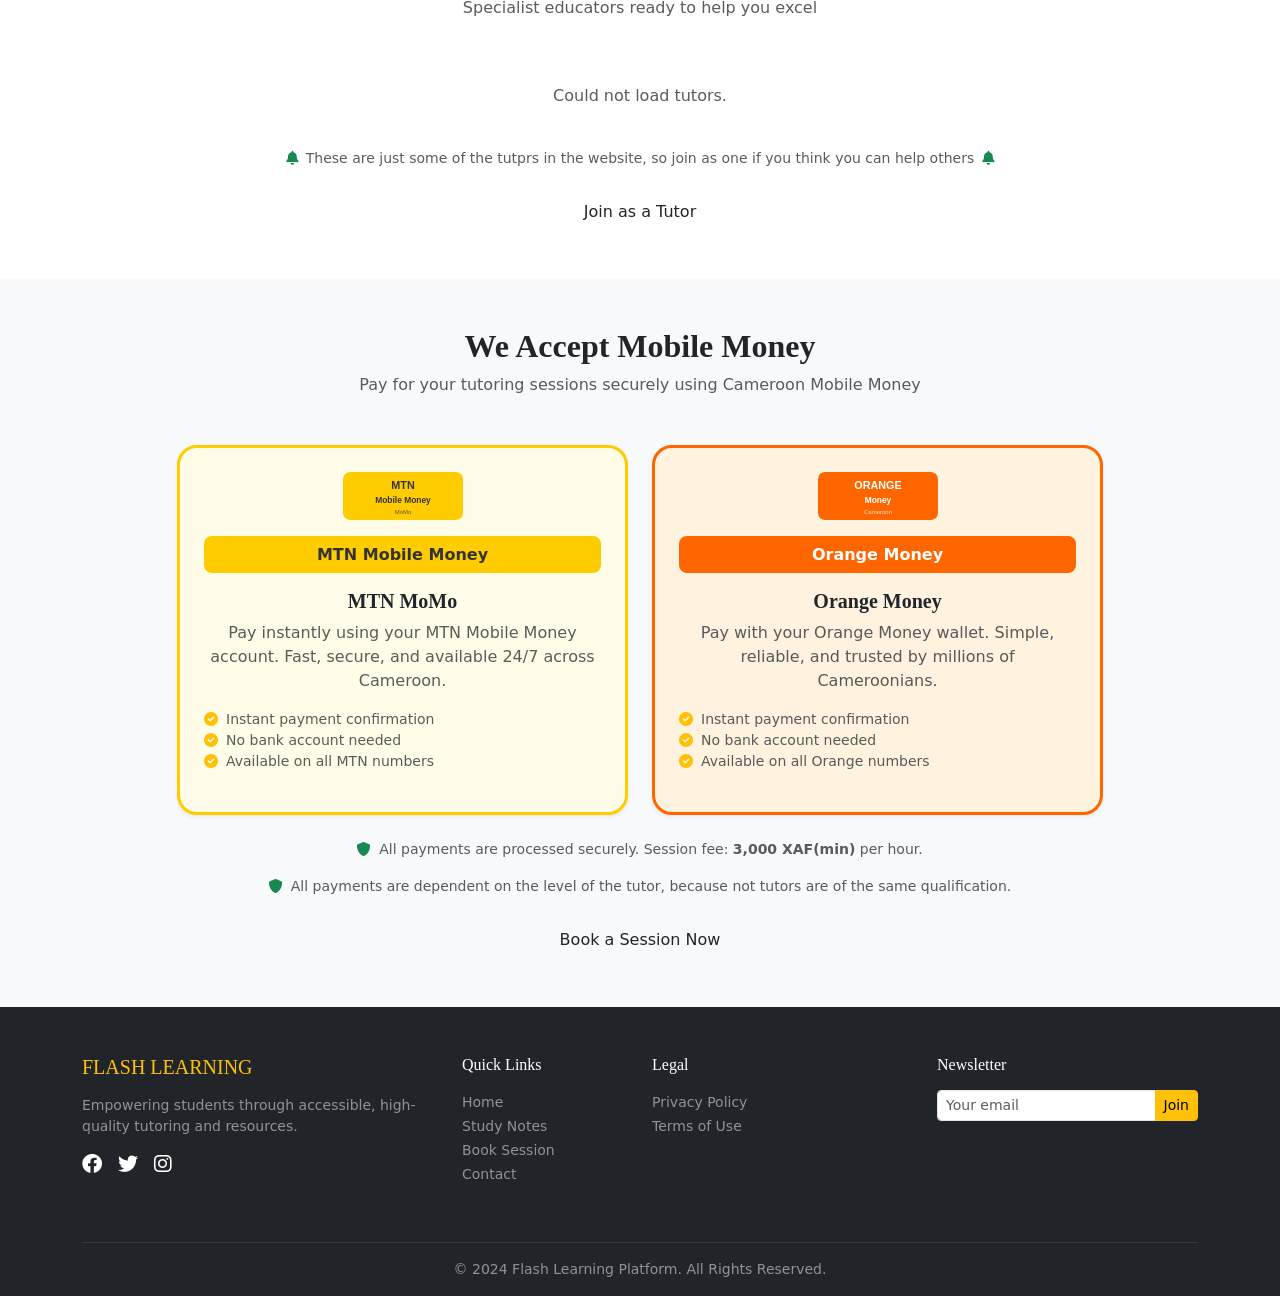
==== commit 87280b21: "online" ====
--- a/about.html
+++ b/about.html
@@ -53,7 +53,7 @@
                     </div>
                 </form>
                 <div class="d-flex align-items-center gap-2" id="navAuthArea">
-                    <button class="theme-toggle" onclick="toggleTheme()" title="Toggle dark/light mode"><i class="fas fa-moon icon-moon"></i><i class="fas fa-sun icon-sun"></i></button>
+                    
                     <a href="login.html" class="btn btn-outline-success rounded-pill px-3">Log In</a>
                     <a href="signup.html" class="btn moodle-btn-primary rounded-pill px-3">Sign Up</a>
                 </div>
@@ -221,7 +221,7 @@
         const user = getCurrentUser();
         if (user) {
             document.getElementById('navAuthArea').innerHTML = `
-                <button class="theme-toggle" onclick="toggleTheme()"><i class="fas fa-moon icon-moon"></i><i class="fas fa-sun icon-sun"></i></button>
+                
                 <a href="${user.role==='admin'?'dashboard-admin.html':user.role==='tutor'?'dashboard-tutor.html':'dashboard-student.html'}" class="btn moodle-btn-primary rounded-pill px-3">Dashboard</a>
                 <button onclick="logout()" class="btn btn-outline-danger rounded-pill px-3">Logout</button>`;
         }
--- a/proj.css
+++ b/proj.css
@@ -544,3 +544,48 @@
 @keyframes animateLogo {
     to { background-position: -200px; }
 }
+
+/* ── Responsive Dashboard Sidebar ─────────────────────────── */
+.sidebar-overlay {
+    display: none;
+    position: fixed;
+    inset: 0;
+    background: rgba(0,0,0,0.5);
+    z-index: 99;
+}
+.sidebar-overlay.active { display: block; }
+
+.sidebar-toggle {
+    display: none;
+    background: none;
+    border: none;
+    color: inherit;
+    font-size: 1.3rem;
+    padding: 0.25rem 0.5rem;
+    cursor: pointer;
+    line-height: 1;
+}
+
+@media (max-width: 768px) {
+    .sidebar-toggle { display: inline-flex; align-items: center; }
+
+    .sidebar {
+        position: fixed !important;
+        top: 0;
+        left: -260px !important;
+        width: 250px !important;
+        height: 100vh !important;
+        min-height: 100vh !important;
+        z-index: 100;
+        transition: left 0.28s ease;
+        overflow-y: auto;
+    }
+    .sidebar.open { left: 0 !important; }
+
+    .main-content { margin-left: 0 !important; }
+
+    .topbar { position: sticky; top: 0; z-index: 50; }
+}
+
+/* Dark mode sidebar overlay */
+[data-theme="dark"] .sidebar-overlay { background: rgba(0,0,0,0.75); }
